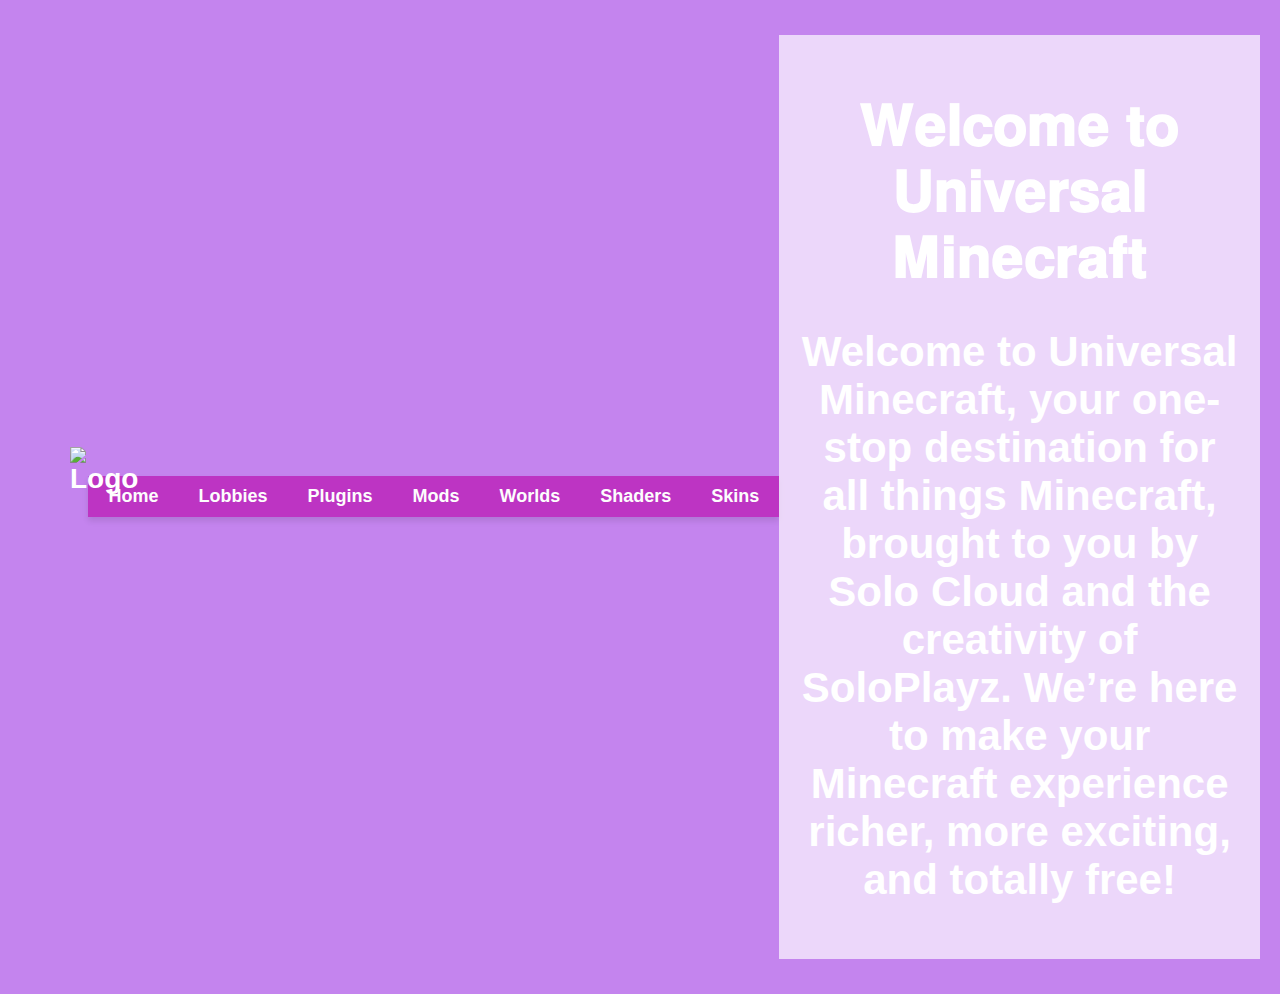
==== index.html @ d32d095c "Update index.html" ====
<!DOCTYPE html>
<html lang="en">
<head>
  <meta charset="UTF-8">
  <meta name="viewport" content="width=device-width, initial-scale=1.0">
  <title>Universal Minecraft - Free Stuff For Minecraft Download</title>
  <link rel="icon" href="https://i.ibb.co/h8tqgL3/dadadadff-removebg-preview-removebg-preview.png" type="image/x-icon">
  <style>
    body {
      font-family: Arial, sans-serif;
      margin: 0;
      padding: 0;
      background-image: url('https://cdn.logojoy.com/wp-content/uploads/20231208133956/11-30-23_Minecraft-Logo-Evolution_HEADER.webp');
      background-size: cover;
      background-repeat: no-repeat;
      background-attachment: fixed;
      color: #333;
    }
    header {
      background-color: rgba(160, 58, 228, 0.623);
      color: white;
      padding: 5px 10px;
      background-image: url('https://encrypted-tbn0.gstatic.com/images?q=tbn:ANd9GcSGxHAgYTArXSruEw1OKOUXmdrNKsYW5TA4k96YcD0uaWLNeFvi48EI9BRmXn03Jqz5J9k&usqp=CAU');
      text-align: Center;
      font-size: 28px;
      font-weight: bold;
      position: relative;
    }
    /* To move the logo around */
.logo-container {
    display: flex; /* Makes it easier to align the logo */
    align-items: center; /* Vertical alignment */
    justify-content: flex-start; /* Horizontal alignment */
    /* Use margin or padding to shift the logo */
    margin: 5px; /* Example: Adds space around the logo */
    padding: 5px; /* Adds space inside the container */
}

/* If you want to use absolute positioning for precise control */
.logo {
    position: relative; /* Change to absolute if needed */
    left: 50px; /* Move right or left */
    top: 50px;  /* Move up or down */
    height: 200px; /* Adjust size */
    width: auto;
}

/* Example for centering the logo horizontally */
.header {
    display: flex;
    align-items: center;
    justify-content: center; /* Centers content horizontally */
}

/* Example for keeping the logo on the left */
.header {
    display: flex;
    align-items: center;
    justify-content: space-between; /* Logo on the left, nav on the right */
}

    #intro {
      text-align: center;
      margin: 20px auto;
      padding: 10px;
      max-width: 600px;
    }

    nav {
      background-color: rgba(189, 50, 194, 0.979);
      display: flex;
      justify-content: center;
      box-shadow: 0 4px 6px rgba(0, 0, 0, 0.1);
    }

    nav a {
      text-decoration: none;
      color: #fdfdfd;
      padding: 10px 20px;
      font-size: 18px;
      font-weight: bold;
      transition: background-color 0.3s, color 0.3s;
    }

    nav a:hover {
      background-color: #d841fd;
      color: #ffffff;
    }

    .container {
      padding: 20px;
      text-align: center;
      background-color: rgba(255, 255, 255, 0.678);
      border-radius: 0 !important;
      margin: 20px auto;
      max-width: 1340px;
    }
    .card-grid {
  display: grid;
  grid-template-columns: repeat(3, 1fr); /* Defines 3 equal-width columns */
  gap: 20px; /* Adds spacing between cards */
  max-width: 1200px; /* Ensures container width aligns with card sizes */
  margin: 0 auto; /* Centers the grid container */
}



    .card {
      background: rgb(255, 255, 255);
      border-radius: 0; /* Removes rounding to make it square */
      box-shadow: 0 4px 6px rgba(0, 0, 0, 0.233);
      width: 400px;
      height: 400px;
      text-align: center;
      position: relative;
      overflow: hidden;
    }

    .image-slider {
      position: relative;
      width: 100%;
      height: 200px;
      overflow: hidden;
      border-radius: px;
    }

    .image-slider img {
      width: 100%;
      height: 100%;
      object-fit: cover;
      position: absolute;
      top: 0;
      left: 100%;
      transition: left 0.5s ease-in-out, opacity 0.5s ease-in-out;
      opacity: 0;
    }

    .image-slider img.active {
      left: 0;
      opacity: 1;
    }

    .arrow {
      position: absolute;
      top: 50%;
      transform: translateY(-50%);
      font-size: 24px;
      color: white;
      background: rgba(0, 0, 0, 0.5);
      width: 30px;
      height: 30px;
      display: flex;
      justify-content: center;
      align-items: center;
      border-radius: 50%;
      cursor: pointer;
      user-select: none;
    }

    .arrow.left {
      left: 10px;
    }

    .arrow.right {
      right: 10px;
    }

    .arrow:hover {
      background: rgba(0, 0, 0, 0.8);
    }

    .card-title {
      font-size: 1.2rem;
      font-weight: bold;
      margin: 10px 0;
    }
    .card-description {
    font-size: 14px;
    color: #666;
    margin: 10px 0 20px;
    line-height: 1.5;
    }
    .rating {
      position: absolute;
      bottom: 80px;
      left: 50%;
      transform: translateX(-50%);
      display: flex;
      gap: 5px;
    }

    .rating span {
      font-size: 24px;
      color: #f5b301; /* Gold color for filled stars */
    }

    .rating span.empty {
      color: #504e4e; /* Gray color for empty stars */
    }

    .download-button {
      position: absolute;
      bottom: 30px;
      right: 30px;
      display: inline-block;
      padding: 7px 10px;
      background-color: rgba(153, 49, 223, 0.76);
      color: white;
      text-decoration: none;
      border-radius: 5px;
      font-size: 16px;
      margin-top: 10px;
    }

    .download-button:hover {
      background-color: rgba(144, 26, 223, 0.404);
    }
  </style>
</head>
<body>

  <header class="header">
      <div class="logo-container">
        <img src="https://i.ibb.co/h8tqgL3/dadadadff-removebg-preview-removebg-preview.png" alt="Logo" class="logo">

  <nav>
    <a href="#" onclick="showSection('home')">Home</a>
    <a href="#" onclick="showSection('lobbies')">Lobbies</a>
    <a href="#" onclick="showSection('plugins')">Plugins</a>
    <a href="#" onclick="showSection('mods')">Mods</a>
    <a href="#" onclick="showSection('worlds')">Worlds</a>
    <a href="#" onclick="showSection('shaders')">Shaders</a>
    <a href="#" onclick="showSection('skins')">Skins</a>
  </nav>

  <div class="container" id="content">
    <h1>𝐖𝐞𝐥𝐜𝐨𝐦𝐞 𝐭𝐨 𝐔𝐧𝐢𝐯𝐞𝐫𝐬𝐚𝐥 𝐌𝐢𝐧𝐞𝐜𝐫𝐚𝐟𝐭 </h1>
    <h2>Welcome to Universal Minecraft, your one-stop destination for all things Minecraft, brought to you by Solo Cloud and the creativity of SoloPlayz. We’re here to make your Minecraft experience richer, more exciting, and totally free!    </h2>



  <script>
    let currentSection = 'home';

    // JavaScript for Dynamic Content
    function showSection(section) {
      currentSection = section;
      const content = document.getElementById("content");
      content.innerHTML = "";

      if (section === "home") {
        content.innerHTML = `
          <h1>𝐖𝐞𝐥𝐜𝐨𝐦𝐞 𝐭𝐨 𝐔𝐧𝐢𝐯𝐞𝐫𝐬𝐚𝐥 𝐌𝐢𝐧𝐞𝐜𝐫𝐚𝐟𝐭 </h1>
    <h2>Welcome to Universal Minecraft, your one-stop destination for all things Minecraft, brought to you by Solo Cloud and the creativity of SoloPlayz. We’re here to make your Minecraft experience richer, more exciting, and totally free!    </h2>
        `;
      } else if (section === "lobbies") {
        content.innerHTML = `
          <h1>Lobbies</h1>
          <div class="card-grid">
            <div class="card">
              <div class="image-slider">
                <img src="https://via.placeholder.com/300x200" alt="Lobby 1 Image 1" class="active">
                <img src="https://via.placeholder.com/300x200/cccccc" alt="Lobby 1 Image 2">
                <div class="arrow left">&#8249;</div>
                <div class="arrow right">&#8250;</div>
              </div>
              <div class="card-content">
                <div class="card-title">Lobby 1</div>
                <p class="card-description">
              This is a custom lobby featuring a unique red pattern. Perfect for your Minecraft adventures!</p>
               <!-- Static Rating System -->
    <div class="rating">
      <!-- Replace '★' with '☆' for empty stars -->
      <span>★</span>
      <span>★</span>
      <span>★</span>
      <span>★</span>
      <span class="empty">☆</span>
    </div>
                <a href="#" class="download-button" target="_blank">Download</a>
              </div>
            </div>

            
            
          </div>
        `;
      } else if (section === "plugins") {
        content.innerHTML = `
          <h1>Plugins</h1>
          <div class="card-grid">
            <div class="card">
              <div class="image-slider">
                <img src="https://encrypted-tbn0.gstatic.com/images?q=tbn:ANd9GcT9JKi6i76G3eBU5kJPJyI-zgPGQ0XhMI7weA&s" alt="Plugin 1 Image 1" class="active">
                <img src="https://static.wikia.nocookie.net/lifesteal/images/3/3a/Lifesteal_Logo.png/revision/latest/scale-to-width-down/570?cb=20211227003902" alt="Plugin 1 Image 2">
                <div class="arrow left">&#8249;</div>
                <div class="arrow right">&#8250;</div>
              </div>
              <div class="card-content">
                <div class="card-title">Lifesteal</div>
                <p class="card-description">
        This is a custom lobby featuring a unique red pattern. Perfect for your Minecraft adventures!</p>
        <!-- Static Rating System -->
    <div class="rating">
      <!-- Replace '★' with '☆' for empty stars -->
      <span>★</span>
      <span>★</span>
      <span>★</span>
      <span>★</span>
      <span class="empty">☆</span>
    </div>
                <a href="https://drive.google.com/uc?export=download&id=1OVtp1U-rbfwhnqrhK-WgWj_xt1ntDUen" class="download-button" target="_blank">Download</a>
              </div>
            </div>

            <div class="card">
  <div class="image-slider">
    <img src="https://encrypted-tbn0.gstatic.com/images?q=tbn:ANd9GcQ2SaUOvwoiHy3M2YX4GCKXCWlybfshACLPVA&s" alt="Headsteal Plugin Image 1" class="active">
    <img src="https://encrypted-tbn0.gstatic.com/images?q=tbn:ANd9GcTIC6prNLyrsuuODL7GzLbInHVkN1KLPqHd2w&s" alt="Headsteal Plugin Image 2">
    <div class="arrow left">&#8249;</div>
    <div class="arrow right">&#8250;</div>
  </div>
  <div class="card-content">
    <div class="card-title">Headsteal Plugin</div>
    <p class="card-description">Headsteal is a new game mechanic for Minecraft anarchy servers that adds an extra layer of challenge and excitement to PvP encounters. When a player is killed, their head drops as loot, and if the head is picked up by another player, the killed player is banned from the server until their head is placed back down.</p>
    <div class="rating">
      <span>★</span>
      <span>★</span>
      <span>★</span>
      <span>★</span>
      <span class="empty">☆</span>
    </div>
    <a href="https://drive.google.com/uc?export=download&id=1UveE8v9N5WYQiE04R5rOp6DGyzCXIyQk" class="download-button" target="_blank">Download</a>
  </div>
</div>

          </div>
        `;
      } else if (section === "mods") {
        content.innerHTML = `
          <h1>Mods</h1>
          <div class="card-grid">
            <div class="card">
              <div class="image-slider">
                <img src="https://via.placeholder.com/300x200" alt="Mod 1 Image 1" class="active">
                <img src="https://via.placeholder.com/300x200/cccccc" alt="Mod 1 Image 2">
                <div class="arrow left">&#8249;</div>
                <div class="arrow right">&#8250;</div>
              </div>
              <div class="card-content">
                <div class="card-title">Mod 1</div>
                <p class="card-description">
              This is a custom lobby featuring a unique red pattern. Perfect for your Minecraft adventures!</p>
              <!-- Static Rating System -->
    <div class="rating">
      <!-- Replace '★' with '☆' for empty stars -->
      <span>★</span>
      <span>★</span>
      <span>★</span>
      <span>★</span>
      <span class="empty">☆</span>
    </div>
                <a href="#" class="download-button" target="_blank">Download</a>
              </div>
            </div>
          </div>
        `;
      } else if (section === "worlds") {
        content.innerHTML = `
          <h1>Worlds</h1>
          <div class="card-grid">
            <div class="card">
              <div class="image-slider">
                <img src="https://via.placeholder.com/300x200" alt="World 1 Image 1" class="active">
                <img src="https://via.placeholder.com/300x200/cccccc" alt="World 1 Image 2">
                <div class="arrow left">&#8249;</div>
                <div class="arrow right">&#8250;</div>
              </div>
              <div class="card-content">
                <div class="card-title">World 1</div>
                <p class="card-description">
              This is a custom lobby featuring a unique red pattern. Perfect for your Minecraft adventures!</p>
              <!-- Static Rating System -->
    <div class="rating">
      <!-- Replace '★' with '☆' for empty stars -->
      <span>★</span>
      <span>★</span>
      <span>★</span>
      <span>★</span>
      <span class="empty">☆</span>
    </div>
                <a href="#" class="download-button" target="_blank">Download</a>
              </div>
            </div>
          </div>
        `;
      } else if (section === "shaders") {
        content.innerHTML = `
          <h1>Shaders</h1>
          <div class="card-grid">
            <div class="card">
              <div class="image-slider">
                <img src="https://via.placeholder.com/300x200" alt="Shader 1 Image 1" class="active">
                <img src="https://via.placeholder.com/300x200/cccccc" alt="Shader 1 Image 2">
                <div class="arrow left">&#8249;</div>
                <div class="arrow right">&#8250;</div>
              </div>
              <div class="card-content">
                <div class="card-title">Shader 1</div>
                <p class="card-description">
              This is a custom lobby featuring a unique red pattern. Perfect for your Minecraft adventures!</p>
              <!-- Static Rating System -->
    <div class="rating">
      <!-- Replace '★' with '☆' for empty stars -->
      <span>★</span>
      <span>★</span>
      <span>★</span>
      <span>★</span>
      <span class="empty">☆</span>
    </div>
                <a href="#" class="download-button" target="_blank">Download</a>
              </div>
            </div>
          </div>
                 `;
      } else if (section === "skins") {
        content.innerHTML = `
          <h1>Skins</h1>
          <div class="card-grid">
            <div class="card">
              <div class="image-slider">
                <img src="https://via.placeholder.com/300x200" alt="Shader 1 Image 1" class="active">
                <img src="https://via.placeholder.com/300x200/cccccc" alt="Shader 1 Image 2">
                <div class="arrow left">&#8249;</div>
                <div class="arrow right">&#8250;</div>
              </div>
              <div class="card-content">
                <div class="card-title">Skins</div>
                <p class="card-description">
              This is a custom lobby featuring a unique red pattern. Perfect for your Minecraft adventures!</p>
              <!-- Static Rating System -->
    <div class="rating">
      <!-- Replace '★' with '☆' for empty stars -->
      <span>★</span>
      <span>★</span>
      <span>★</span>
      <span>★</span>
      <span class="empty">☆</span>
    </div>
                <a href="#" class="download-button" target="_blank">Download</a>
              </div>
            </div>
          </div>
        `;
      }
    }
// JavaScript function for slider navigation
function navigateSlider(arrow, direction) {
    const slider = arrow.parentElement;
    const images = slider.querySelectorAll('img');
    let currentIndex = Array.from(images).findIndex(img => img.classList.contains('active'));

    // Remove the active class from the current image
    images[currentIndex].classList.remove('active');

    // Calculate the new index based on the direction
    currentIndex = (currentIndex + direction + images.length) % images.length;

    // Add the active class to the new image
    images[currentIndex].classList.add('active');
}

// Attach event listeners to the arrow elements
document.addEventListener('click', (e) => {
    if (e.target.classList.contains('arrow')) {
        if (e.target.classList.contains('left')) {
            navigateSlider(e.target, -1); // Navigate left
        } else if (e.target.classList.contains('right')) {
            navigateSlider(e.target, 1); // Navigate right
        }
    }
});

  </script>

</body>
</html>
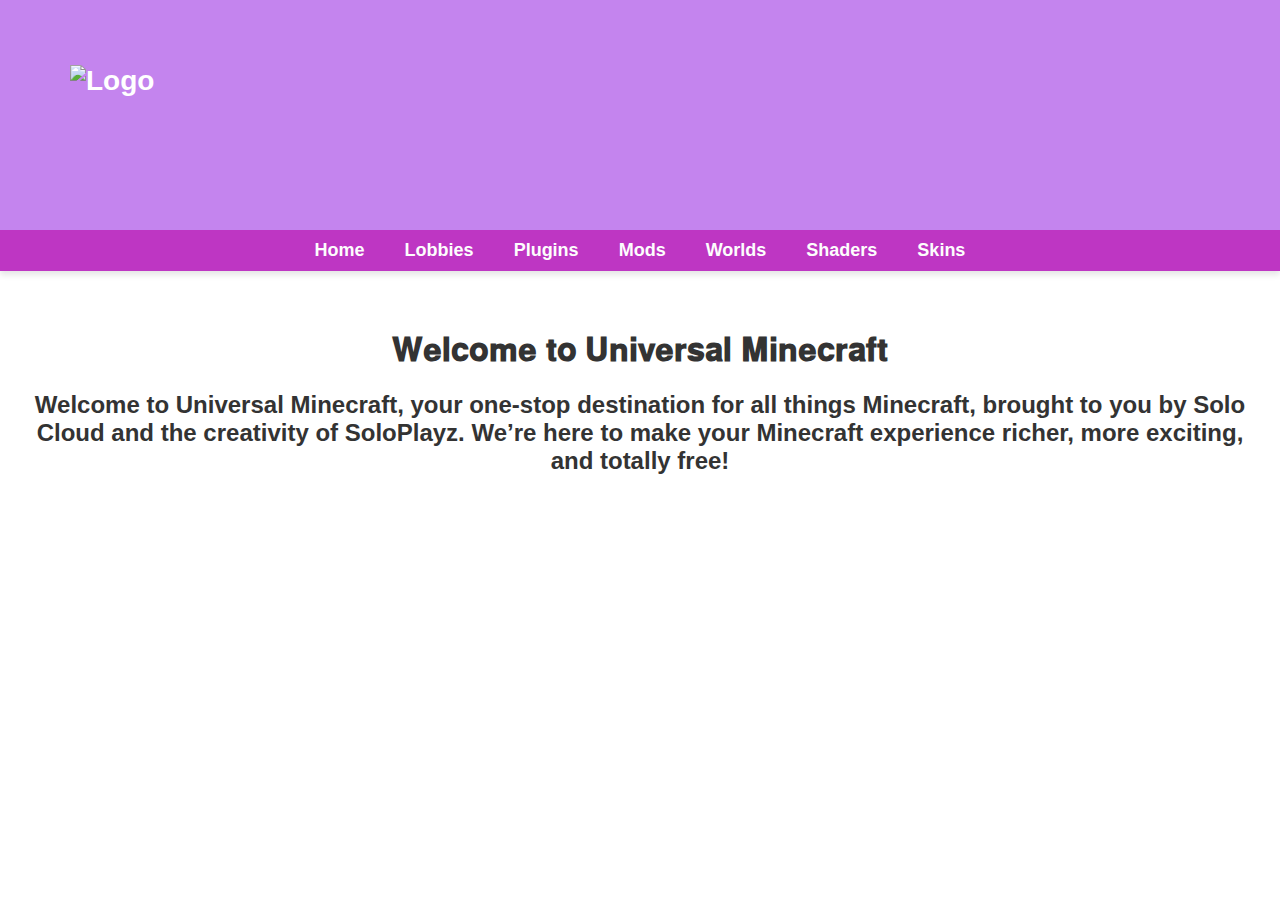
==== commit 1a0f17d9: "Update index.html" ====
--- a/index.html
+++ b/index.html
@@ -222,7 +222,7 @@
   <header class="header">
       <div class="logo-container">
         <img src="https://i.ibb.co/h8tqgL3/dadadadff-removebg-preview-removebg-preview.png" alt="Logo" class="logo">
-
+  </header>
   <nav>
     <a href="#" onclick="showSection('home')">Home</a>
     <a href="#" onclick="showSection('lobbies')">Lobbies</a>
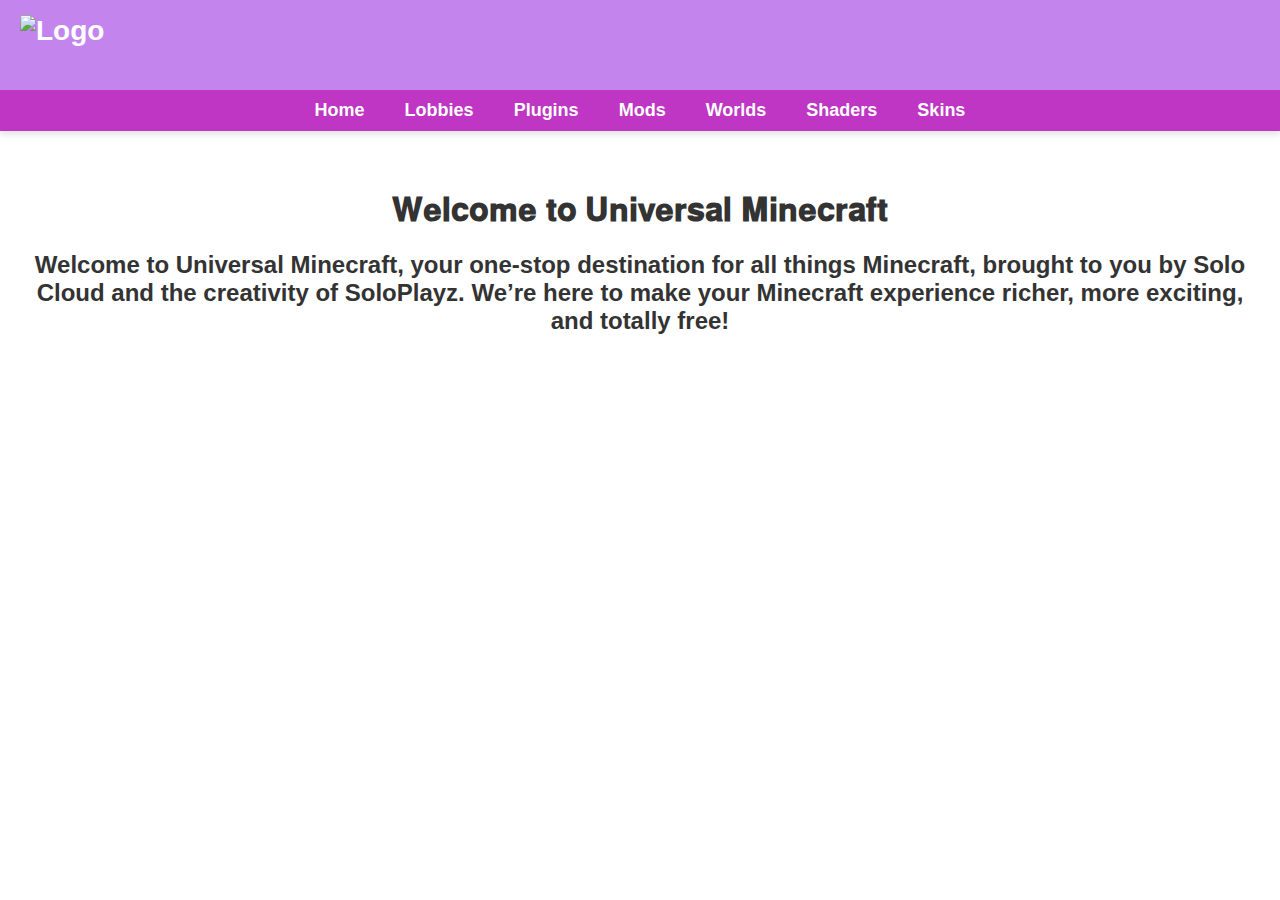
==== commit 376dcd3b: "Update index.html" ====
--- a/index.html
+++ b/index.html
@@ -28,22 +28,17 @@
     }
     /* To move the logo around */
 .logo-container {
-    display: flex; /* Makes it easier to align the logo */
-    align-items: center; /* Vertical alignment */
-    justify-content: flex-start; /* Horizontal alignment */
-    /* Use margin or padding to shift the logo */
-    margin: 5px; /* Example: Adds space around the logo */
-    padding: 5px; /* Adds space inside the container */
-}
-
-/* If you want to use absolute positioning for precise control */
+    display: flex;
+    align-items: center;
+    justify-content: flex-start; /* Aligns logo to the left */
+    padding: 10px;
+}
+
 .logo {
-    position: relative; /* Change to absolute if needed */
-    left: 50px; /* Move right or left */
-    top: 50px;  /* Move up or down */
-    height: 200px; /* Adjust size */
+    height: 60px; /* Adjust based on your preference */
     width: auto;
 }
+
 
 /* Example for centering the logo horizontally */
 .header {
@@ -95,13 +90,12 @@
       margin: 20px auto;
       max-width: 1340px;
     }
-    .card-grid {
-  display: grid;
-  grid-template-columns: repeat(3, 1fr); /* Defines 3 equal-width columns */
-  gap: 20px; /* Adds spacing between cards */
-  max-width: 1200px; /* Ensures container width aligns with card sizes */
-  margin: 0 auto; /* Centers the grid container */
-}
+.card-grid {
+    display: grid;
+    grid-template-columns: repeat(auto-fit, minmax(300px, 1fr));
+    gap: 20px;
+}
+
 
 
 
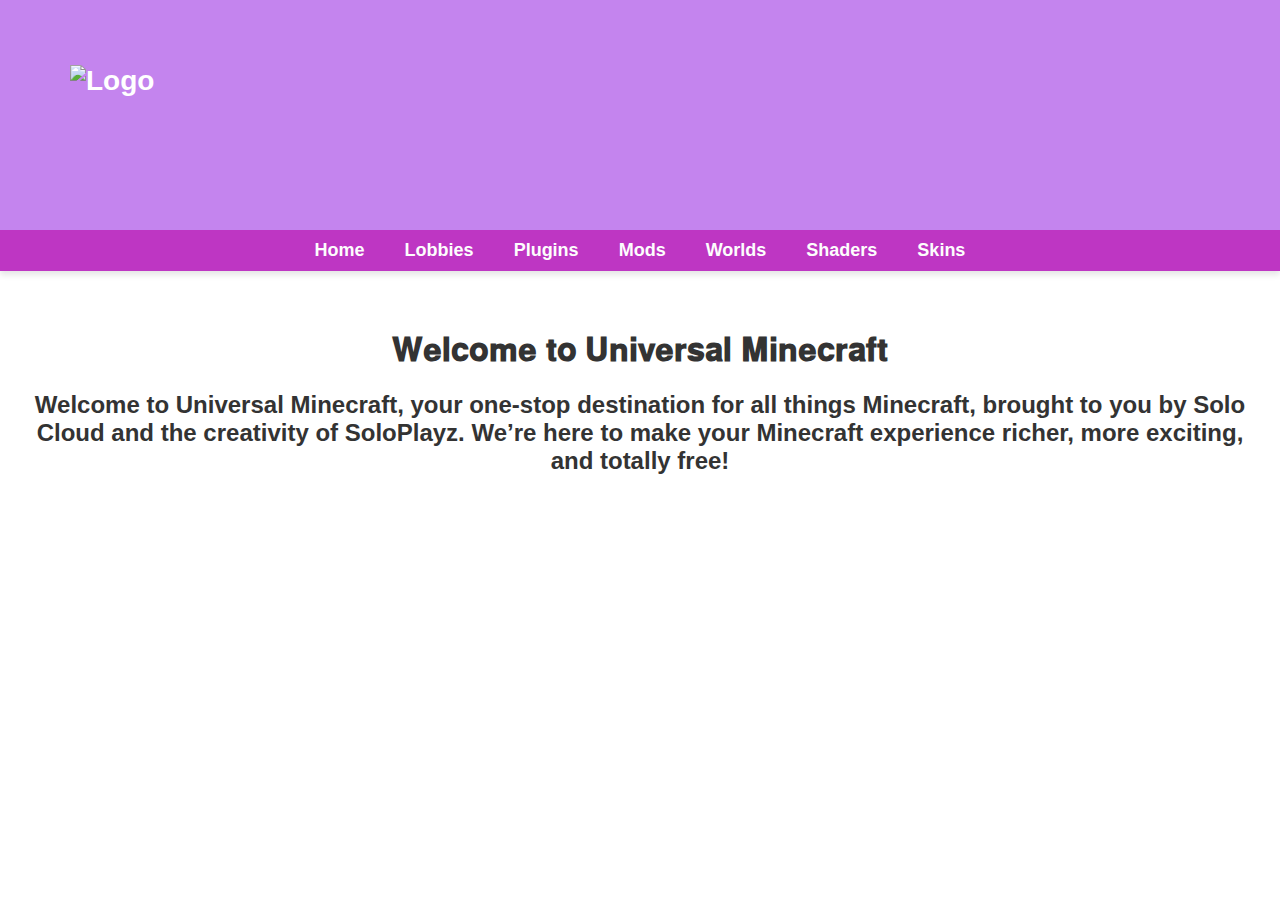
==== commit 7c237c28: "Update index.html" ====
--- a/index.html
+++ b/index.html
@@ -28,14 +28,20 @@
     }
     /* To move the logo around */
 .logo-container {
-    display: flex;
-    align-items: center;
-    justify-content: flex-start; /* Aligns logo to the left */
-    padding: 10px;
-}
-
+    display: flex; /* Makes it easier to align the logo */
+    align-items: center; /* Vertical alignment */
+    justify-content: flex-start; /* Horizontal alignment */
+    /* Use margin or padding to shift the logo */
+    margin: 5px; /* Example: Adds space around the logo */
+    padding: 5px; /* Adds space inside the container */
+}
+
+/* If you want to use absolute positioning for precise control */
 .logo {
-    height: 60px; /* Adjust based on your preference */
+    position: relative; /* Change to absolute if needed */
+    left: 50px; /* Move right or left */
+    top: 50px;  /* Move up or down */
+    height: 200px; /* Adjust size */
     width: auto;
 }
 
@@ -90,11 +96,14 @@
       margin: 20px auto;
       max-width: 1340px;
     }
-.card-grid {
-    display: grid;
-    grid-template-columns: repeat(auto-fit, minmax(300px, 1fr));
-    gap: 20px;
-}
+    .card-grid {
+  display: grid;
+  grid-template-columns: repeat(3, 1fr); /* Defines 3 equal-width columns */
+  gap: 20px; /* Adds spacing between cards */
+  max-width: 1200px; /* Ensures container width aligns with card sizes */
+  margin: 0 auto; /* Centers the grid container */
+}
+
 
 
 
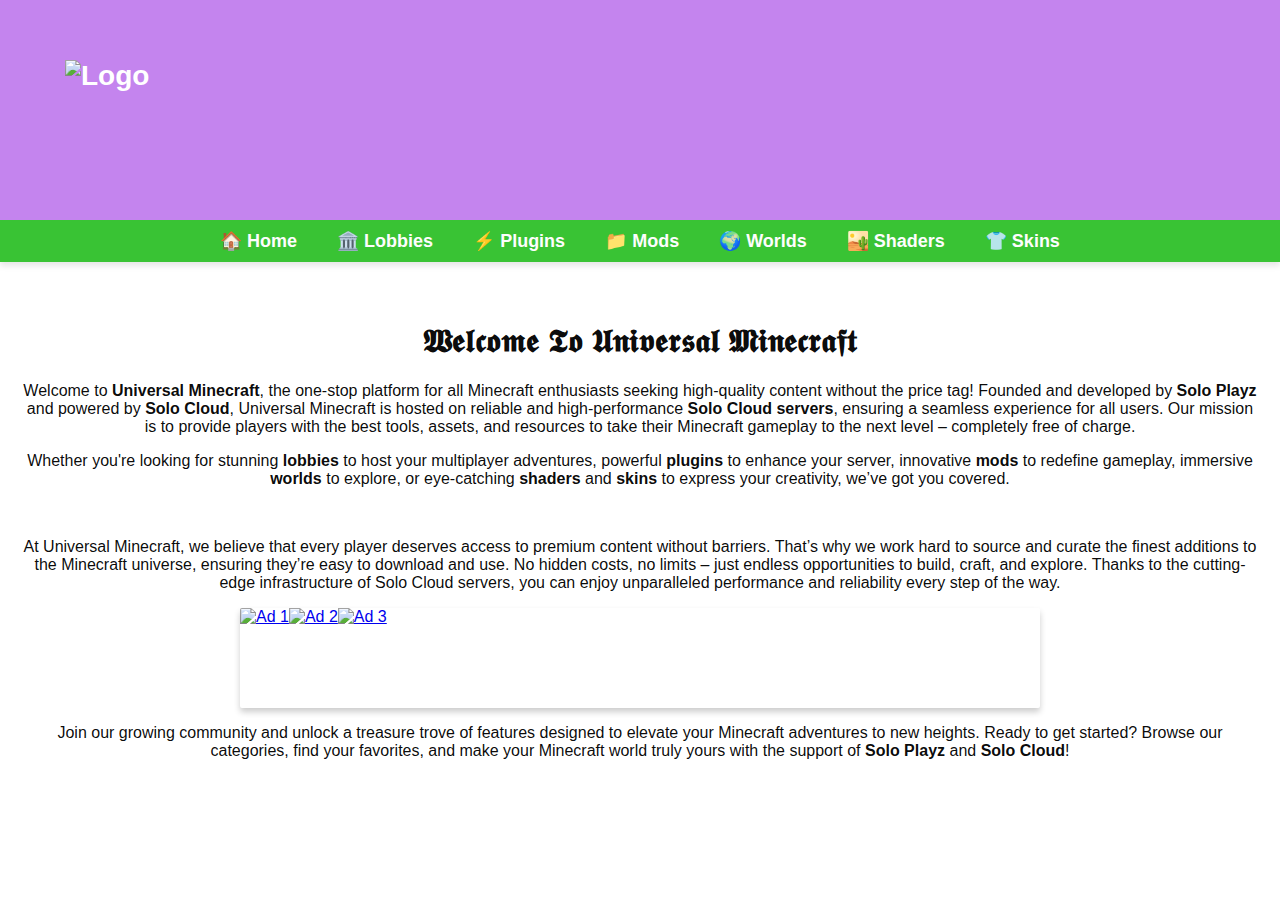
==== commit 1dd77ad8: "Add files via upload" ====
--- a/index.html
+++ b/index.html
@@ -1,491 +1,68 @@
-<!DOCTYPE html>
-<html lang="en">
-<head>
-  <meta charset="UTF-8">
-  <meta name="viewport" content="width=device-width, initial-scale=1.0">
-  <title>Universal Minecraft - Free Stuff For Minecraft Download</title>
-  <link rel="icon" href="https://i.ibb.co/h8tqgL3/dadadadff-removebg-preview-removebg-preview.png" type="image/x-icon">
-  <style>
-    body {
-      font-family: Arial, sans-serif;
-      margin: 0;
-      padding: 0;
-      background-image: url('https://cdn.logojoy.com/wp-content/uploads/20231208133956/11-30-23_Minecraft-Logo-Evolution_HEADER.webp');
-      background-size: cover;
-      background-repeat: no-repeat;
-      background-attachment: fixed;
-      color: #333;
-    }
-    header {
-      background-color: rgba(160, 58, 228, 0.623);
-      color: white;
-      padding: 5px 10px;
-      background-image: url('https://encrypted-tbn0.gstatic.com/images?q=tbn:ANd9GcSGxHAgYTArXSruEw1OKOUXmdrNKsYW5TA4k96YcD0uaWLNeFvi48EI9BRmXn03Jqz5J9k&usqp=CAU');
-      text-align: Center;
-      font-size: 28px;
-      font-weight: bold;
-      position: relative;
-    }
-    /* To move the logo around */
-.logo-container {
-    display: flex; /* Makes it easier to align the logo */
-    align-items: center; /* Vertical alignment */
-    justify-content: flex-start; /* Horizontal alignment */
-    /* Use margin or padding to shift the logo */
-    margin: 5px; /* Example: Adds space around the logo */
-    padding: 5px; /* Adds space inside the container */
-}
-
-/* If you want to use absolute positioning for precise control */
-.logo {
-    position: relative; /* Change to absolute if needed */
-    left: 50px; /* Move right or left */
-    top: 50px;  /* Move up or down */
-    height: 200px; /* Adjust size */
-    width: auto;
-}
-
-
-/* Example for centering the logo horizontally */
-.header {
-    display: flex;
-    align-items: center;
-    justify-content: center; /* Centers content horizontally */
-}
-
-/* Example for keeping the logo on the left */
-.header {
-    display: flex;
-    align-items: center;
-    justify-content: space-between; /* Logo on the left, nav on the right */
-}
-
-    #intro {
-      text-align: center;
-      margin: 20px auto;
-      padding: 10px;
-      max-width: 600px;
-    }
-
-    nav {
-      background-color: rgba(189, 50, 194, 0.979);
-      display: flex;
-      justify-content: center;
-      box-shadow: 0 4px 6px rgba(0, 0, 0, 0.1);
-    }
-
-    nav a {
-      text-decoration: none;
-      color: #fdfdfd;
-      padding: 10px 20px;
-      font-size: 18px;
-      font-weight: bold;
-      transition: background-color 0.3s, color 0.3s;
-    }
-
-    nav a:hover {
-      background-color: #d841fd;
-      color: #ffffff;
-    }
-
-    .container {
-      padding: 20px;
-      text-align: center;
-      background-color: rgba(255, 255, 255, 0.678);
-      border-radius: 0 !important;
-      margin: 20px auto;
-      max-width: 1340px;
-    }
-    .card-grid {
-  display: grid;
-  grid-template-columns: repeat(3, 1fr); /* Defines 3 equal-width columns */
-  gap: 20px; /* Adds spacing between cards */
-  max-width: 1200px; /* Ensures container width aligns with card sizes */
-  margin: 0 auto; /* Centers the grid container */
-}
-
-
-
-
-
-    .card {
-      background: rgb(255, 255, 255);
-      border-radius: 0; /* Removes rounding to make it square */
-      box-shadow: 0 4px 6px rgba(0, 0, 0, 0.233);
-      width: 400px;
-      height: 400px;
-      text-align: center;
-      position: relative;
-      overflow: hidden;
-    }
-
-    .image-slider {
-      position: relative;
-      width: 100%;
-      height: 200px;
-      overflow: hidden;
-      border-radius: px;
-    }
-
-    .image-slider img {
-      width: 100%;
-      height: 100%;
-      object-fit: cover;
-      position: absolute;
-      top: 0;
-      left: 100%;
-      transition: left 0.5s ease-in-out, opacity 0.5s ease-in-out;
-      opacity: 0;
-    }
-
-    .image-slider img.active {
-      left: 0;
-      opacity: 1;
-    }
-
-    .arrow {
-      position: absolute;
-      top: 50%;
-      transform: translateY(-50%);
-      font-size: 24px;
-      color: white;
-      background: rgba(0, 0, 0, 0.5);
-      width: 30px;
-      height: 30px;
-      display: flex;
-      justify-content: center;
-      align-items: center;
-      border-radius: 50%;
-      cursor: pointer;
-      user-select: none;
-    }
-
-    .arrow.left {
-      left: 10px;
-    }
-
-    .arrow.right {
-      right: 10px;
-    }
-
-    .arrow:hover {
-      background: rgba(0, 0, 0, 0.8);
-    }
-
-    .card-title {
-      font-size: 1.2rem;
-      font-weight: bold;
-      margin: 10px 0;
-    }
-    .card-description {
-    font-size: 14px;
-    color: #666;
-    margin: 10px 0 20px;
-    line-height: 1.5;
-    }
-    .rating {
-      position: absolute;
-      bottom: 80px;
-      left: 50%;
-      transform: translateX(-50%);
-      display: flex;
-      gap: 5px;
-    }
-
-    .rating span {
-      font-size: 24px;
-      color: #f5b301; /* Gold color for filled stars */
-    }
-
-    .rating span.empty {
-      color: #504e4e; /* Gray color for empty stars */
-    }
-
-    .download-button {
-      position: absolute;
-      bottom: 30px;
-      right: 30px;
-      display: inline-block;
-      padding: 7px 10px;
-      background-color: rgba(153, 49, 223, 0.76);
-      color: white;
-      text-decoration: none;
-      border-radius: 5px;
-      font-size: 16px;
-      margin-top: 10px;
-    }
-
-    .download-button:hover {
-      background-color: rgba(144, 26, 223, 0.404);
-    }
-  </style>
-</head>
-<body>
-
-  <header class="header">
-      <div class="logo-container">
-        <img src="https://i.ibb.co/h8tqgL3/dadadadff-removebg-preview-removebg-preview.png" alt="Logo" class="logo">
-  </header>
-  <nav>
-    <a href="#" onclick="showSection('home')">Home</a>
-    <a href="#" onclick="showSection('lobbies')">Lobbies</a>
-    <a href="#" onclick="showSection('plugins')">Plugins</a>
-    <a href="#" onclick="showSection('mods')">Mods</a>
-    <a href="#" onclick="showSection('worlds')">Worlds</a>
-    <a href="#" onclick="showSection('shaders')">Shaders</a>
-    <a href="#" onclick="showSection('skins')">Skins</a>
-  </nav>
-
-  <div class="container" id="content">
-    <h1>𝐖𝐞𝐥𝐜𝐨𝐦𝐞 𝐭𝐨 𝐔𝐧𝐢𝐯𝐞𝐫𝐬𝐚𝐥 𝐌𝐢𝐧𝐞𝐜𝐫𝐚𝐟𝐭 </h1>
-    <h2>Welcome to Universal Minecraft, your one-stop destination for all things Minecraft, brought to you by Solo Cloud and the creativity of SoloPlayz. We’re here to make your Minecraft experience richer, more exciting, and totally free!    </h2>
-
-
-
-  <script>
-    let currentSection = 'home';
-
-    // JavaScript for Dynamic Content
-    function showSection(section) {
-      currentSection = section;
-      const content = document.getElementById("content");
-      content.innerHTML = "";
-
-      if (section === "home") {
-        content.innerHTML = `
-          <h1>𝐖𝐞𝐥𝐜𝐨𝐦𝐞 𝐭𝐨 𝐔𝐧𝐢𝐯𝐞𝐫𝐬𝐚𝐥 𝐌𝐢𝐧𝐞𝐜𝐫𝐚𝐟𝐭 </h1>
-    <h2>Welcome to Universal Minecraft, your one-stop destination for all things Minecraft, brought to you by Solo Cloud and the creativity of SoloPlayz. We’re here to make your Minecraft experience richer, more exciting, and totally free!    </h2>
-        `;
-      } else if (section === "lobbies") {
-        content.innerHTML = `
-          <h1>Lobbies</h1>
-          <div class="card-grid">
-            <div class="card">
-              <div class="image-slider">
-                <img src="https://via.placeholder.com/300x200" alt="Lobby 1 Image 1" class="active">
-                <img src="https://via.placeholder.com/300x200/cccccc" alt="Lobby 1 Image 2">
-                <div class="arrow left">&#8249;</div>
-                <div class="arrow right">&#8250;</div>
-              </div>
-              <div class="card-content">
-                <div class="card-title">Lobby 1</div>
-                <p class="card-description">
-              This is a custom lobby featuring a unique red pattern. Perfect for your Minecraft adventures!</p>
-               <!-- Static Rating System -->
-    <div class="rating">
-      <!-- Replace '★' with '☆' for empty stars -->
-      <span>★</span>
-      <span>★</span>
-      <span>★</span>
-      <span>★</span>
-      <span class="empty">☆</span>
-    </div>
-                <a href="#" class="download-button" target="_blank">Download</a>
-              </div>
-            </div>
-
-            
-            
-          </div>
-        `;
-      } else if (section === "plugins") {
-        content.innerHTML = `
-          <h1>Plugins</h1>
-          <div class="card-grid">
-            <div class="card">
-              <div class="image-slider">
-                <img src="https://encrypted-tbn0.gstatic.com/images?q=tbn:ANd9GcT9JKi6i76G3eBU5kJPJyI-zgPGQ0XhMI7weA&s" alt="Plugin 1 Image 1" class="active">
-                <img src="https://static.wikia.nocookie.net/lifesteal/images/3/3a/Lifesteal_Logo.png/revision/latest/scale-to-width-down/570?cb=20211227003902" alt="Plugin 1 Image 2">
-                <div class="arrow left">&#8249;</div>
-                <div class="arrow right">&#8250;</div>
-              </div>
-              <div class="card-content">
-                <div class="card-title">Lifesteal</div>
-                <p class="card-description">
-        This is a custom lobby featuring a unique red pattern. Perfect for your Minecraft adventures!</p>
-        <!-- Static Rating System -->
-    <div class="rating">
-      <!-- Replace '★' with '☆' for empty stars -->
-      <span>★</span>
-      <span>★</span>
-      <span>★</span>
-      <span>★</span>
-      <span class="empty">☆</span>
-    </div>
-                <a href="https://drive.google.com/uc?export=download&id=1OVtp1U-rbfwhnqrhK-WgWj_xt1ntDUen" class="download-button" target="_blank">Download</a>
-              </div>
-            </div>
-
-            <div class="card">
-  <div class="image-slider">
-    <img src="https://encrypted-tbn0.gstatic.com/images?q=tbn:ANd9GcQ2SaUOvwoiHy3M2YX4GCKXCWlybfshACLPVA&s" alt="Headsteal Plugin Image 1" class="active">
-    <img src="https://encrypted-tbn0.gstatic.com/images?q=tbn:ANd9GcTIC6prNLyrsuuODL7GzLbInHVkN1KLPqHd2w&s" alt="Headsteal Plugin Image 2">
-    <div class="arrow left">&#8249;</div>
-    <div class="arrow right">&#8250;</div>
-  </div>
-  <div class="card-content">
-    <div class="card-title">Headsteal Plugin</div>
-    <p class="card-description">Headsteal is a new game mechanic for Minecraft anarchy servers that adds an extra layer of challenge and excitement to PvP encounters. When a player is killed, their head drops as loot, and if the head is picked up by another player, the killed player is banned from the server until their head is placed back down.</p>
-    <div class="rating">
-      <span>★</span>
-      <span>★</span>
-      <span>★</span>
-      <span>★</span>
-      <span class="empty">☆</span>
-    </div>
-    <a href="https://drive.google.com/uc?export=download&id=1UveE8v9N5WYQiE04R5rOp6DGyzCXIyQk" class="download-button" target="_blank">Download</a>
-  </div>
-</div>
-
-          </div>
-        `;
-      } else if (section === "mods") {
-        content.innerHTML = `
-          <h1>Mods</h1>
-          <div class="card-grid">
-            <div class="card">
-              <div class="image-slider">
-                <img src="https://via.placeholder.com/300x200" alt="Mod 1 Image 1" class="active">
-                <img src="https://via.placeholder.com/300x200/cccccc" alt="Mod 1 Image 2">
-                <div class="arrow left">&#8249;</div>
-                <div class="arrow right">&#8250;</div>
-              </div>
-              <div class="card-content">
-                <div class="card-title">Mod 1</div>
-                <p class="card-description">
-              This is a custom lobby featuring a unique red pattern. Perfect for your Minecraft adventures!</p>
-              <!-- Static Rating System -->
-    <div class="rating">
-      <!-- Replace '★' with '☆' for empty stars -->
-      <span>★</span>
-      <span>★</span>
-      <span>★</span>
-      <span>★</span>
-      <span class="empty">☆</span>
-    </div>
-                <a href="#" class="download-button" target="_blank">Download</a>
-              </div>
-            </div>
-          </div>
-        `;
-      } else if (section === "worlds") {
-        content.innerHTML = `
-          <h1>Worlds</h1>
-          <div class="card-grid">
-            <div class="card">
-              <div class="image-slider">
-                <img src="https://via.placeholder.com/300x200" alt="World 1 Image 1" class="active">
-                <img src="https://via.placeholder.com/300x200/cccccc" alt="World 1 Image 2">
-                <div class="arrow left">&#8249;</div>
-                <div class="arrow right">&#8250;</div>
-              </div>
-              <div class="card-content">
-                <div class="card-title">World 1</div>
-                <p class="card-description">
-              This is a custom lobby featuring a unique red pattern. Perfect for your Minecraft adventures!</p>
-              <!-- Static Rating System -->
-    <div class="rating">
-      <!-- Replace '★' with '☆' for empty stars -->
-      <span>★</span>
-      <span>★</span>
-      <span>★</span>
-      <span>★</span>
-      <span class="empty">☆</span>
-    </div>
-                <a href="#" class="download-button" target="_blank">Download</a>
-              </div>
-            </div>
-          </div>
-        `;
-      } else if (section === "shaders") {
-        content.innerHTML = `
-          <h1>Shaders</h1>
-          <div class="card-grid">
-            <div class="card">
-              <div class="image-slider">
-                <img src="https://via.placeholder.com/300x200" alt="Shader 1 Image 1" class="active">
-                <img src="https://via.placeholder.com/300x200/cccccc" alt="Shader 1 Image 2">
-                <div class="arrow left">&#8249;</div>
-                <div class="arrow right">&#8250;</div>
-              </div>
-              <div class="card-content">
-                <div class="card-title">Shader 1</div>
-                <p class="card-description">
-              This is a custom lobby featuring a unique red pattern. Perfect for your Minecraft adventures!</p>
-              <!-- Static Rating System -->
-    <div class="rating">
-      <!-- Replace '★' with '☆' for empty stars -->
-      <span>★</span>
-      <span>★</span>
-      <span>★</span>
-      <span>★</span>
-      <span class="empty">☆</span>
-    </div>
-                <a href="#" class="download-button" target="_blank">Download</a>
-              </div>
-            </div>
-          </div>
-                 `;
-      } else if (section === "skins") {
-        content.innerHTML = `
-          <h1>Skins</h1>
-          <div class="card-grid">
-            <div class="card">
-              <div class="image-slider">
-                <img src="https://via.placeholder.com/300x200" alt="Shader 1 Image 1" class="active">
-                <img src="https://via.placeholder.com/300x200/cccccc" alt="Shader 1 Image 2">
-                <div class="arrow left">&#8249;</div>
-                <div class="arrow right">&#8250;</div>
-              </div>
-              <div class="card-content">
-                <div class="card-title">Skins</div>
-                <p class="card-description">
-              This is a custom lobby featuring a unique red pattern. Perfect for your Minecraft adventures!</p>
-              <!-- Static Rating System -->
-    <div class="rating">
-      <!-- Replace '★' with '☆' for empty stars -->
-      <span>★</span>
-      <span>★</span>
-      <span>★</span>
-      <span>★</span>
-      <span class="empty">☆</span>
-    </div>
-                <a href="#" class="download-button" target="_blank">Download</a>
-              </div>
-            </div>
-          </div>
-        `;
-      }
-    }
-// JavaScript function for slider navigation
-function navigateSlider(arrow, direction) {
-    const slider = arrow.parentElement;
-    const images = slider.querySelectorAll('img');
-    let currentIndex = Array.from(images).findIndex(img => img.classList.contains('active'));
-
-    // Remove the active class from the current image
-    images[currentIndex].classList.remove('active');
-
-    // Calculate the new index based on the direction
-    currentIndex = (currentIndex + direction + images.length) % images.length;
-
-    // Add the active class to the new image
-    images[currentIndex].classList.add('active');
-}
-
-// Attach event listeners to the arrow elements
-document.addEventListener('click', (e) => {
-    if (e.target.classList.contains('arrow')) {
-        if (e.target.classList.contains('left')) {
-            navigateSlider(e.target, -1); // Navigate left
-        } else if (e.target.classList.contains('right')) {
-            navigateSlider(e.target, 1); // Navigate right
-        }
-    }
-});
-
-  </script>
-
-</body>
-</html>
-
+<!DOCTYPE html>
+<html lang="en">
+<head>
+  <meta charset="UTF-8">
+  <meta name="viewport" content="width=device-width, initial-scale=1.0">
+  <title>Home - Universal Minecraft</title>
+  <link rel="icon" href="https://i.ibb.co/h8tqgL3/dadadadff-removebg-preview-removebg-preview.png" type="image/x-icon">
+  <link rel="stylesheet" href="style.css">
+</head>
+<body>
+  <header class="header">
+    <div class="logo-container">
+      <img src="https://i.ibb.co/h8tqgL3/dadadadff-removebg-preview-removebg-preview.png" alt="Logo" class="logo">
+    </div>
+  </header>
+  <nav>
+    <a href="home.html">🏠 Home</a>
+    <a href="lobbies.html">🏛️ Lobbies</a>
+    <a href="plugins.html">⚡ Plugins</a>
+    <a href="mods.html">📁 Mods</a>
+    <a href="worlds.html">🌍 Worlds</a>
+    <a href="shaders.html">🏜️ Shaders</a>
+    <a href="skins.html">👕 Skins</a>
+  </nav>
+  <div class="container">
+    <h1>𝖂𝖊𝖑𝖈𝖔𝖒𝖊 𝕿𝖔 𝖀𝖓𝖎𝖛𝖊𝖗𝖘𝖆𝖑 𝕸𝖎𝖓𝖊𝖈𝖗𝖆𝖋𝖙 </h1>
+
+    <p>
+      Welcome to <strong>Universal Minecraft</strong>, the one-stop platform for all Minecraft enthusiasts seeking high-quality content 
+      without the price tag! Founded and developed by <strong>Solo Playz</strong> and powered by <strong>Solo Cloud</strong>, Universal 
+      Minecraft is hosted on reliable and high-performance <strong>Solo Cloud servers</strong>, ensuring a seamless experience for all users. 
+      Our mission is to provide players with the best tools, assets, and resources to take their Minecraft gameplay to the next level – 
+      completely free of charge. 
+  </p>
+  <p>
+      Whether you're looking for stunning <strong>lobbies</strong> to host your multiplayer adventures, powerful <strong>plugins</strong> 
+      to enhance your server, innovative <strong>mods</strong> to redefine gameplay, immersive <strong>worlds</strong> to explore, or 
+      eye-catching <strong>shaders</strong> and <strong>skins</strong> to express your creativity, we’ve got you covered. 
+  </p>
+    <img src="https://media2.giphy.com/media/pd3ilOV8xMVEtc8SvG/giphy.gif?cid=6c09b952gek0h7jfcvii3jacyvqgieofde5l8xqk8igyt4sn&ep=v1_internal_gif_by_id&rid=giphy.gif&ct=s" alt="">
+
+      
+  <p>
+      At Universal Minecraft, we believe that every player deserves access to premium content without barriers. That’s why we work hard 
+      to source and curate the finest additions to the Minecraft universe, ensuring they’re easy to download and use. No hidden costs, no 
+      limits – just endless opportunities to build, craft, and explore. Thanks to the cutting-edge infrastructure of Solo Cloud servers, 
+      you can enjoy unparalleled performance and reliability every step of the way.
+  </p>
+  <div class="ad-banner">
+    <div class="banner-slides">
+      <a href="https://discord.gg/VRMUnDkf95" target="_blank">
+        <img src="https://i.ibb.co/FqtLC7W/New-Project-6.jpg" alt="Ad 1" class="slide">
+      </a>
+      <a href="https://discord.gg/VRMUnDkf95" target="_blank">
+        <img src="https://i.ibb.co/d5JyWKL/New-Project-5.jpg" alt="Ad 2" class="slide">
+      </a>
+      <a href="https://discord.gg/VRMUnDkf95" target="_blank">
+        <img src="https://i.ibb.co/d5JyWKL/New-Project-5.jpg" alt="Ad 3" class="slide">
+      </a>
+    </div>
+  </div>
+  <p>
+      Join our growing community and unlock a treasure trove of features designed to elevate your Minecraft adventures to new heights. 
+      Ready to get started? Browse our categories, find your favorites, and make your Minecraft world truly yours with the support of 
+      <strong>Solo Playz</strong> and <strong>Solo Cloud</strong>!
+  </p>
+</body>
+</html>
--- a/style.css
+++ b/style.css
@@ -0,0 +1,256 @@
+/* General Reset */
+body {
+    font-family: Arial, sans-serif;
+    margin: 0;
+    padding: 0;
+    background-image: url('https://i.ibb.co/h9nx3JV/image-1.png');
+    background-size: cover;
+    background-repeat: no-repeat;
+    background-attachment: fixed;
+    color: #050505f8;
+  }
+  header {
+    background-color: rgba(160, 58, 228, 0.623);
+    color: white;
+    padding: 0px 5px;
+    background-image: url('https://img.freepik.com/premium-vector/abstract-background-small-squares-pixels-green-colors_444390-5483.jpg');
+    text-align: Center;
+    font-size: 28px;
+    font-weight: bold;
+    position: relative;
+  }
+  /* To move the logo around */
+.logo-container {
+  display: flex; /* Makes it easier to align the logo */
+  align-items: center; /* Vertical alignment */
+  justify-content: flex-start; /* Horizontal alignment */
+  /* Use margin or padding to shift the logo */
+  margin: 5px; /* Example: Adds space around the logo */
+  padding: 5px; /* Adds space inside the container */
+}
+
+/* If you want to use absolute positioning for precise control */
+.logo {
+  position: relative; /* Change to absolute if needed */
+  left: 50px; /* Move right or left */
+  top: 50px;  /* Move up or down */
+  height: 200px; /* Adjust size */
+  width: auto;
+}
+
+
+/* Example for centering the logo horizontally */
+.header {
+  display: flex;
+  align-items: center;
+  justify-content: center; /* Centers content horizontally */
+}
+
+/* Example for keeping the logo on the left */
+.header {
+  display: flex;
+  align-items: center;
+  justify-content: space-between; /* Logo on the left, nav on the right */
+}
+/* Banner container (800x100) */
+.ad-banner {
+position: relative;
+width: 800px; /* Banner width */
+height: 100px; /* Banner height */
+margin: 0 auto;
+overflow: hidden;
+border-radius: 2px; /* Optional: Rounded corners */
+box-shadow: 0 4px 6px rgba(0, 0, 0, 0.2); /* Optional: Shadow effect */
+}
+
+/* Slides wrapper */
+.banner-slides {
+display: flex;
+width: calc(800px * 3); /* Three slides, each 800px wide */
+height: 100%;
+animation: slide-animation 12s infinite; /* Slide every 4 seconds per slide */
+transition: transform 0.5s ease-in-out;
+}
+
+/* Each slide */
+.slide {
+width: 800px; /* Same as banner width */
+height: 100px; /* Same as banner height */
+flex-shrink: 0;
+object-fit: cover; /* Ensures the image fits nicely */
+}
+
+/* Keyframes for sliding animation */
+@keyframes slide-animation {
+0%, 33% {
+  transform: translateX(0); /* Show the first slide */
+}
+33.1%, 66% {
+  transform: translateX(-800px); /* Show the second slide */
+}
+66.1%, 100% {
+  transform: translateX(-1600px); /* Show the third slide */
+}
+}
+
+
+
+  #intro {
+    text-align: center;
+    margin: 20px auto;
+    padding: 10px;
+    max-width: 600px;
+  }
+
+  nav {
+    background-color: rgba(53, 194, 48, 0.979);
+    display: flex;
+    justify-content: center;
+    box-shadow: 0 4px 6px rgba(0, 0, 0, 0.1);
+  }
+
+  nav a {
+    text-decoration: none;
+    color: #fdfdfd;
+    padding: 10px 20px;
+    font-size: 18px;
+    font-weight: bold;
+    transition: background-color 0.3s, color 0.3s;
+  }
+
+  nav a:hover {
+    background-color: rgba(103, 209, 100, 0.979);
+    color: #ffffff;
+  }
+
+  .container {
+    padding: 20px;
+    text-align: center;
+    background-color: rgba(255, 255, 255, 0);
+    border-radius: 0 !important;
+    margin: 20px auto;
+    max-width: 1340px;
+  }
+  .card-grid {
+display: grid;
+grid-template-columns: repeat(3, 1fr); /* Defines 3 equal-width columns */
+gap: 20px; /* Adds spacing between cards */
+max-width: 1340px; /* Ensures the container fits the cards */
+margin: 0 auto; /* Centers the grid container */
+}
+
+.card {
+background: rgb(255, 255, 255);
+border-radius: 0px;
+box-shadow: 0 4px 6px rgba(0, 0, 0, 0.411);
+height: auto; /* Allows dynamic height */
+text-align: center;
+position: relative;
+overflow: hidden;
+padding: 10px;
+width: 100%; /* Card will adjust to fit the grid column */
+max-width: 360px; /* Optional: Limits the card width */
+margin: 0 auto; /* Centers the card content */
+}
+
+
+
+  .image-slider {
+    position: relative;
+    width: 100%;
+    height: 200px;
+    overflow: hidden;
+    border-radius: px;
+  }
+
+  .image-slider img {
+    width: 100%;
+    height: 100%;
+    object-fit: cover;
+    position: absolute;
+    top: 0;
+    left: 100%;
+    transition: left 0.5s ease-in-out, opacity 0.5s ease-in-out;
+    opacity: 0;
+  }
+
+  .image-slider img.active {
+    left: 0;
+    opacity: 1;
+  }
+  .image-sliderskin {
+    position: relative;
+    width: 288px;
+    height: 256px;
+    overflow: hidden;
+    border-radius: px;
+  }
+
+  .image-sliderskin img {
+    width: 100%;
+    height: 100%;
+    object-fit: cover;
+    position: absolute;
+    top: 0;
+    left: 100%;
+    transition: left 0.5s ease-in-out, opacity 0.5s ease-in-out;
+    opacity: 0;
+  }
+
+  .image-sliderskin img.active {
+    left: 0;
+    opacity: 1;
+  }
+
+
+  .arrow:hover {
+    background: rgba(0, 0, 0, 0.8);
+  }
+
+  .card-title {
+    font-size: 20px;
+    color: #353434;
+    font-weight: bold;
+    margin: 10px 0;
+  }
+  .card-description {
+  font-size: 15px;
+  color: #353434;
+  margin: 10px 0 20px;
+  line-height: 1.5;
+  }
+
+  .download-button {
+    position: absolute;
+    bottom: 10px;
+    right: 5px;
+    display: inline-block;
+    padding: 7px 10px;
+    background-color: rgba(56, 202, 51, 0.979);
+    color: white;
+    text-decoration: none;
+    border-radius: 5px;
+    font-size: 16px;
+    margin-top: 10px;
+  }
+
+  .download-button:hover {
+    background-color: rgba(93, 190, 80, 0.979);
+  }
+  .download-buttonad {
+    position: absolute;
+    bottom: 10px;
+    right: 5px;
+    display: inline-block;
+    padding: 7px 10px;
+    background-color: rgba(185, 78, 206, 0.986);
+    color: white;
+    text-decoration: none;
+    border-radius: 5px;
+    font-size: 16px;
+    margin-top: 10px;
+  }
+
+  .download-buttonad:hover {
+    background-color: rgba(184, 19, 218, 0.979);
+  }